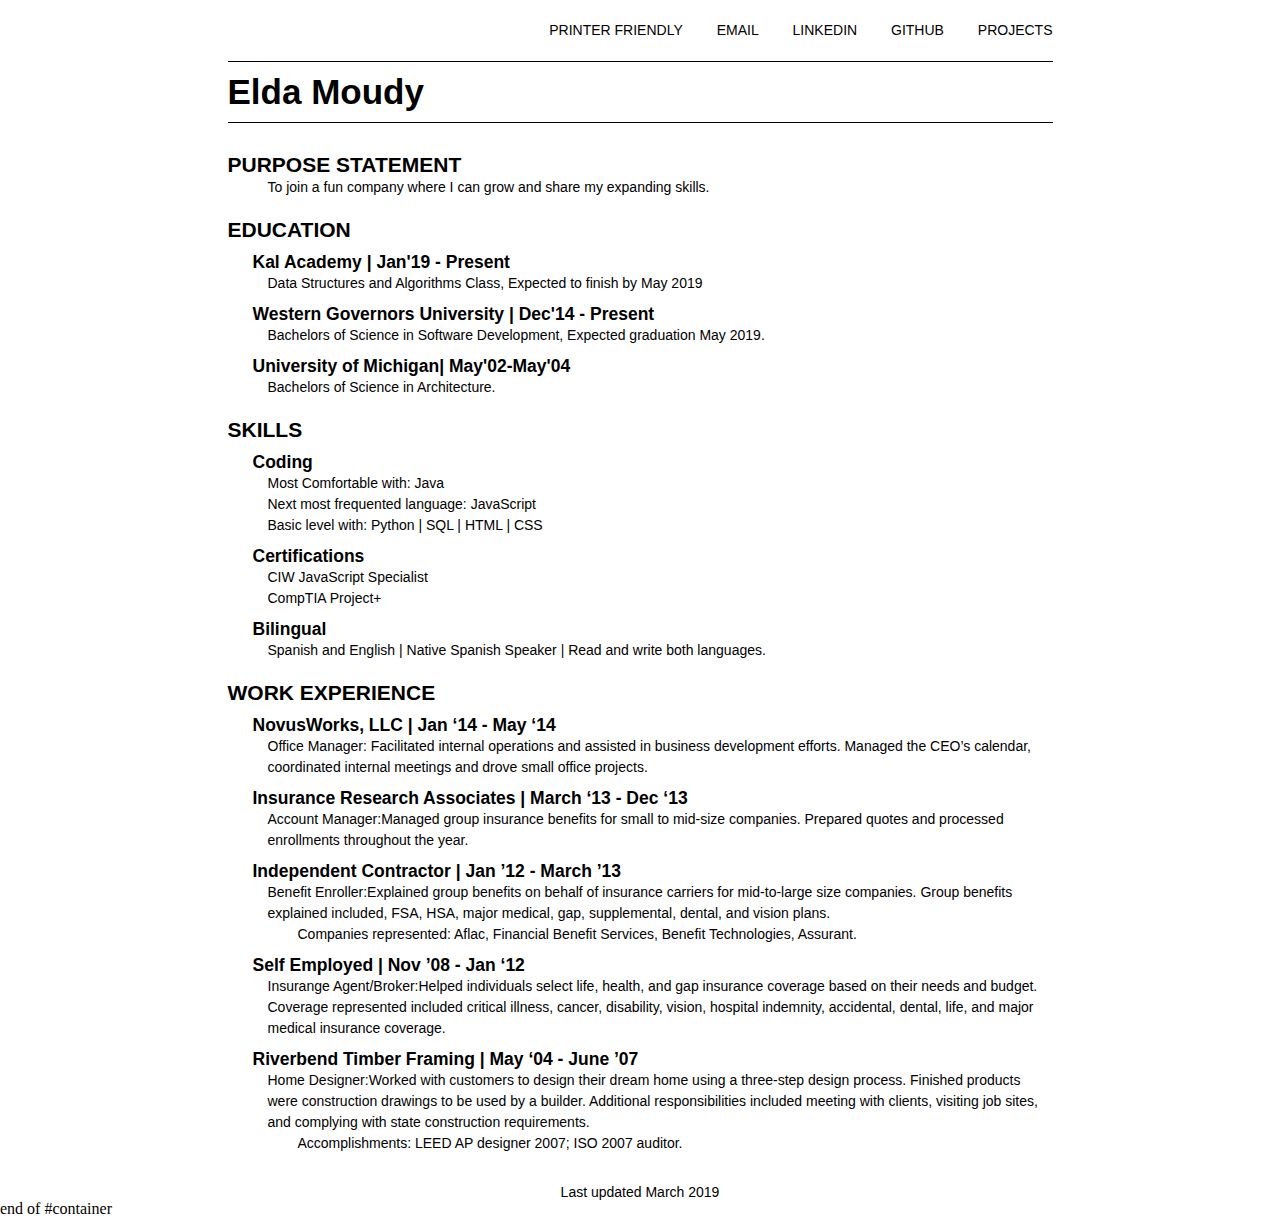
==== resume.html @ 8fc00c59 "Initial commit" ====
<!doctype html>
<html lang="en">

	<head>
		<title>Resume</title>
		<meta charset="utf-8">
		<link rel="stylesheet" type="text/css" href="index2.css">
	</head>

	<body>
		<div id="container">
		
			<header>
				<nav>
					<ul>
						<li><a href="EM_Resume.pdf" target="_blank">Printer Friendly</a></li>
						<li><a href="mailto:elda@moudy.net?subject=Job%20Opportunity&amp;body=Call%20us%20about%20a%20position">Email</a></li>
						<li><a href="https://www.linkedin.com/in/eldamoudy">LinkedIn</a></li>
						<li><a href="https://github.com/emoudy">GitHub</a></li>
						<li><a href="projects.html">Projects</a></li>
					</ul>
				</nav> <!-- end of nav-->
				<h1 id="header">Elda Moudy</h1>
			</header> <!-- end of header-->

			<section>
				<h2 class="category_title">Purpose Statement</h2>
				<p>To join a fun company where I can grow and share my expanding skills.</p>
			</section>
			
			<section id="education">
				<h2 class="category_title">Education</h2>
				<h3 class="category_content"><a href="https://www.kalacademy.org/">Kal Academy </a>| Jan'19 - Present</h3> 
				<p>Data Structures and Algorithms Class, Expected to finish by May 2019</p>
				<h3 class="category_content"><a href="https://www.wgu.edu/online-it-degrees/software-development-bachelors-program.html">Western Governors University </a>| Dec'14 - Present</h3> 
				<p>Bachelors of Science in Software Development, Expected graduation May 2019.</p>
				<h3 class="category_content"><a href="https://www.umich.edu/">University of Michigan</a>| May'02-May'04</h3> 
				<p>Bachelors of Science in Architecture.</p>
			</section><!-- end of #education-->
			
			
			<section id="skills">
				<h2 class="category_title">Skills</h2>
				<h3 class="category_content">Coding</h3>
				<p>Most Comfortable with: Java</p>
				<p>Next most frequented language: JavaScript </p>
				<p>Basic level with: Python | SQL | HTML | CSS</p>
				<h3 class="category_content">Certifications</h3>
				<p><a href="https://www.ciwcertified.com/ciw-certifications/web-development-series/javascript-specialist">CIW JavaScript Specialist</a></p>
				<p><a href="https://certification.comptia.org/certifications/project">CompTIA Project+</a></p>
				<h3 class="category_content">Bilingual</h3>
				<p>Spanish and English | Native Spanish Speaker | Read and write both languages.</p>
			</section><!-- end of #skills-->
			
			<section id="work_experience">
				<h2 class="category_title">Work Experience</h2>
				<h3 class="category_content"><a href="http://www.novusworks.com" target="_blank">NovusWorks, LLC </a>| Jan ‘14 - May ‘14</h3>
				<p><span>Office Manager:</span> Facilitated internal operations and assisted in business development efforts. Managed the CEO’s calendar, coordinated internal meetings and drove small office projects.</p>

				<h3 class="category_content"><a href="http://www.irainx.com" target="_blank">Insurance Research Associates </a>| March ‘13 - Dec ‘13</h3>
				<p><span>Account Manager:</span>Managed group insurance benefits for small to mid-size companies. Prepared quotes and processed enrollments throughout the year.</p>

				<h3 class="category_content">Independent Contractor | Jan ’12 - March ’13</h3>
				<p><span>Benefit Enroller:</span>Explained group benefits on behalf of insurance carriers for mid-to-large size companies. Group benefits explained included, FSA, HSA, major medical, gap, supplemental, dental, and vision plans.</p>
				<ul>
					<li>Companies represented: 
						<a href="http://www.aflac.com" target="_blank"> Aflac, </a>
						<a href="http://www.fbsbenefits.com" target="_blank"> Financial Benefit Services, </a>
						<a href="http://www.bentecllc.com" target="_blank">Benefit Technologies, </a>
						<a href="http://www.assurant.com" target="_blank">Assurant.</a>
					</li>
				</ul>

				<h3 class="category_content">Self Employed | Nov ’08 - Jan ‘12</h3>
				<p><span>Insurange Agent/Broker:</span>Helped individuals select life, health, and gap insurance coverage based on their needs and budget. Coverage represented included critical illness, cancer, disability, vision, hospital indemnity, accidental, dental, life, and major medical insurance coverage.</p>

				<h3 class="category_content"><a href="http://www.riverbendtf.com" target="_blank">Riverbend Timber Framing</a> | May ‘04 - June ’07</h3>
				<p><span>Home Designer:</span>Worked with customers to design their dream home using a three-step design process. Finished products were construction drawings to be used by a builder. Additional responsibilities included meeting with clients, visiting job sites, and complying with state construction requirements.</p>
				<ul>
					<li>Accomplishments: <a href="http://en.wikipedia.org/wiki/Leadership_in_Energy_and_Environmental_Design" target="_blank">LEED AP designer 2007</a>; <a href="http://en.wikipedia.org/wiki/ISO_9000" target="_blank">ISO 2007 auditor.</a></li>
				</ul>
			</section> <!-- end of #work_exp-->

			<footer>
				<time datetime="2019-25-03">Last updated March 2019</time>
			</footer>
		</div>  end of #container
	</body>
</html>
---- index2.css ----
* {
    margin: 0 auto;
    padding: 0px;
}

html {
    background: url(texture.gif) top left repeat;
}

#container {
    width: 825px;
    font-family: Georgia, Verdana, sans-serif;
    font-weight: none;
    font-size: 14px;
}

ul {
    list-style-type: none;

}
li {
    padding-left: 70px;
    line-height: 150%
}

nav ul {    
    float:right;
    padding: 20px 0px;
}

nav li {
    padding-left: 30px;
    text-align: right;
    display: inline;
    text-transform: uppercase;
}

header h1{
    text-transform: capitalize;
    font-size: 2.5em;
    font-style: bold;
    margin: 10px 0px;
    clear: both;
    border-top: 1px solid;
    border-bottom: 1px solid;
    padding-top: 10px;
    padding-bottom: 10px;
}

/*header {
    position: fixed;*/
}

aside {
    display: block;
}


#work_experience {
    clear: both;
}

.top_row {
    display: inline-block;
}

.top_row_items {
    height: 140px; 
    min-width: 31%;
    float: left;
    border: 2px outset #bcbcbc;
    margin: 5px;
    text-align: center;
    padding-top: 5px;
}
.image {
    height: 120px;
    width: 200px;
}
.pic_description {
    display: block;
    text-align: center;
    bottom: 0px;
}

.category_title {
    font-size: 1.50em;
    text-transform: uppercase;
    font-style: bold;
    padding-top: 20px;
}

.category_content {
    font-size: 1.25em;
    font-style: bold;
    padding: 10px 0px 0px 25px;
}

.category_content a {
    font-size: 1em; 
}

p {
    padding-left: 40px;
    line-height: 150%;
}

footer {
    padding-top: 30px;
    text-align: center;
    clear: both;

}

a:link {
    color: #000;
    text-decoration: none;
}

a:visited {
    color: #000;
}

a:hover {
    color: #a50578;
    text-decoration: underline;
}

a:active {
    color: #000;
};
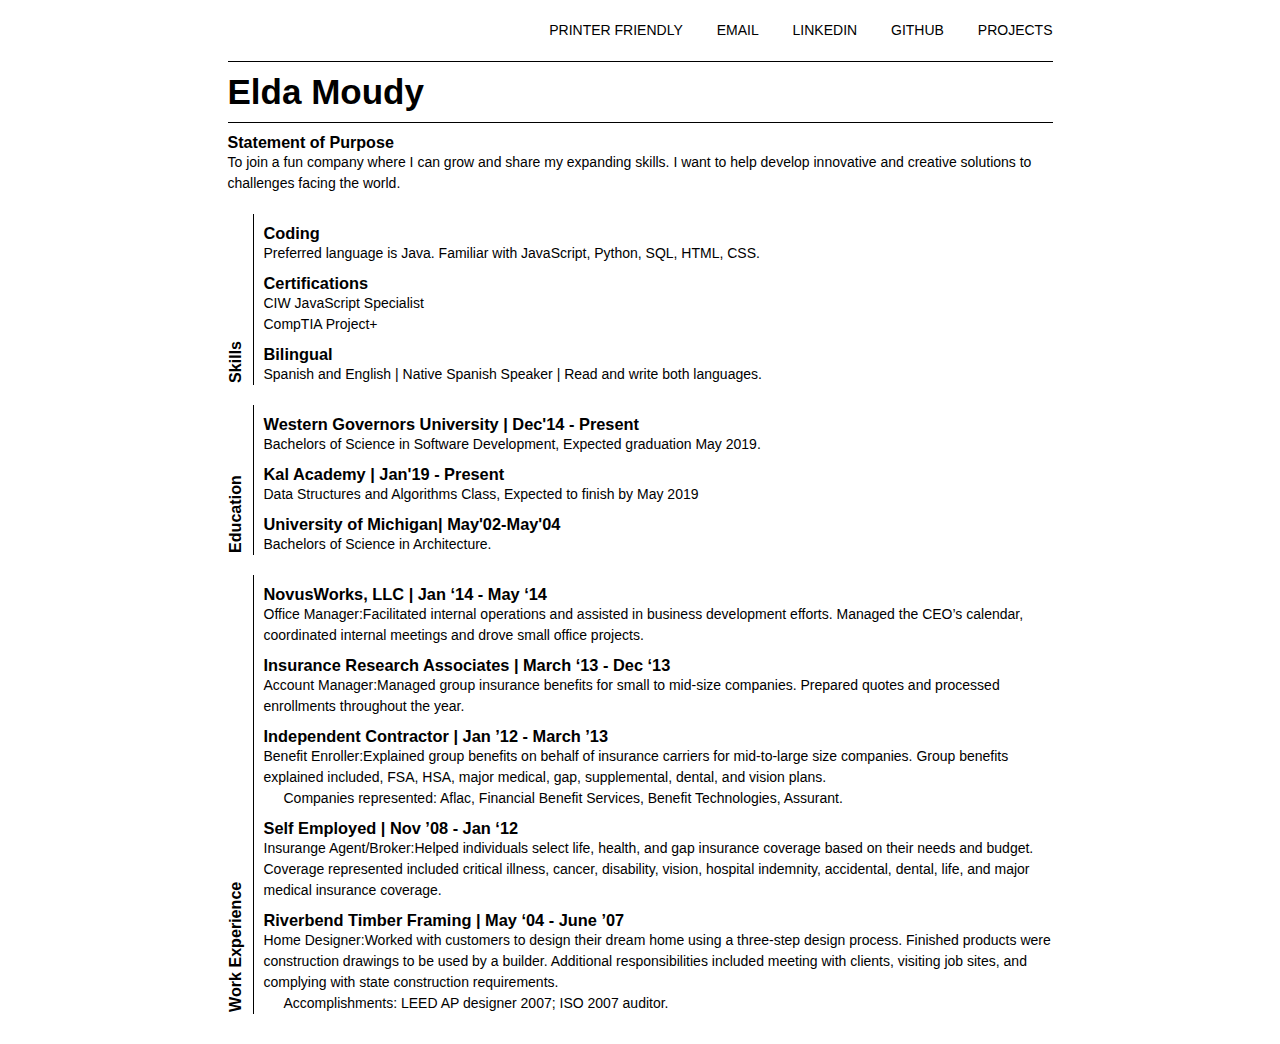
==== commit 79577c25: "html page" ====
--- a/resume.html
+++ b/resume.html
@@ -23,68 +23,67 @@
 				<h1 id="header">Elda Moudy</h1>
 			</header> <!-- end of header-->
 
-			<section>
-				<h2 class="category_title">Purpose Statement</h2>
-				<p>To join a fun company where I can grow and share my expanding skills.</p>
-			</section>
+			<div>
+				<h2 class="category_statement">Statement of Purpose</h2>
+				<p>To join a fun company where I can grow and share my expanding skills. I want to help develop innovative and creative solutions to challenges facing the world.</p>
+			</div>
 			
-			<section id="education">
-				<h2 class="category_title">Education</h2>
-				<h3 class="category_content"><a href="https://www.kalacademy.org/">Kal Academy </a>| Jan'19 - Present</h3> 
-				<p>Data Structures and Algorithms Class, Expected to finish by May 2019</p>
-				<h3 class="category_content"><a href="https://www.wgu.edu/online-it-degrees/software-development-bachelors-program.html">Western Governors University </a>| Dec'14 - Present</h3> 
-				<p>Bachelors of Science in Software Development, Expected graduation May 2019.</p>
-				<h3 class="category_content"><a href="https://www.umich.edu/">University of Michigan</a>| May'02-May'04</h3> 
-				<p>Bachelors of Science in Architecture.</p>
+			<section class="block">
+				<div class="float_left"><h2 class="category_title">Skills</h2></div>
+				<div class="float_right">
+					<h3 class="category_content">Coding</h3>
+					<p>Preferred language is Java. Familiar with JavaScript, Python, SQL, HTML, CSS.</p>
+					<h3 class="category_content">Certifications</h3>
+					<p><a href="https://www.ciwcertified.com/ciw-certifications/web-development-series/javascript-specialist">CIW JavaScript Specialist</a></p>
+					<p><a href="https://certification.comptia.org/certifications/project">CompTIA Project+</a></p>
+					<h3 class="category_content">Bilingual</h3>
+					<p>Spanish and English | Native Spanish Speaker | Read and write both languages.</p>
+				</div>
+			</section><!-- end of #skills-->
+			
+			<section class="block">
+				<div class="float_left"><h2 class="category_title">Education</h2></div>
+				<div class="float_right">
+					<h3 class="category_content"><a href="https://www.wgu.edu/online-it-degrees/software-development-bachelors-program.html">Western Governors University </a>| Dec'14 - Present</h3> 
+					<p>Bachelors of Science in Software Development, Expected graduation May 2019.</p>
+					<h3 class="category_content"><a href="https://www.kalacademy.org/">Kal Academy </a>| Jan'19 - Present</h3> 
+					<p>Data Structures and Algorithms Class, Expected to finish by May 2019</p>
+					<h3 class="category_content"><a href="https://www.umich.edu/">University of Michigan</a>| May'02-May'04</h3> 
+					<p>Bachelors of Science in Architecture.</p>
+				</div>
 			</section><!-- end of #education-->
 			
-			
-			<section id="skills">
-				<h2 class="category_title">Skills</h2>
-				<h3 class="category_content">Coding</h3>
-				<p>Most Comfortable with: Java</p>
-				<p>Next most frequented language: JavaScript </p>
-				<p>Basic level with: Python | SQL | HTML | CSS</p>
-				<h3 class="category_content">Certifications</h3>
-				<p><a href="https://www.ciwcertified.com/ciw-certifications/web-development-series/javascript-specialist">CIW JavaScript Specialist</a></p>
-				<p><a href="https://certification.comptia.org/certifications/project">CompTIA Project+</a></p>
-				<h3 class="category_content">Bilingual</h3>
-				<p>Spanish and English | Native Spanish Speaker | Read and write both languages.</p>
-			</section><!-- end of #skills-->
-			
-			<section id="work_experience">
-				<h2 class="category_title">Work Experience</h2>
-				<h3 class="category_content"><a href="http://www.novusworks.com" target="_blank">NovusWorks, LLC </a>| Jan ‘14 - May ‘14</h3>
-				<p><span>Office Manager:</span> Facilitated internal operations and assisted in business development efforts. Managed the CEO’s calendar, coordinated internal meetings and drove small office projects.</p>
-
-				<h3 class="category_content"><a href="http://www.irainx.com" target="_blank">Insurance Research Associates </a>| March ‘13 - Dec ‘13</h3>
-				<p><span>Account Manager:</span>Managed group insurance benefits for small to mid-size companies. Prepared quotes and processed enrollments throughout the year.</p>
-
-				<h3 class="category_content">Independent Contractor | Jan ’12 - March ’13</h3>
-				<p><span>Benefit Enroller:</span>Explained group benefits on behalf of insurance carriers for mid-to-large size companies. Group benefits explained included, FSA, HSA, major medical, gap, supplemental, dental, and vision plans.</p>
-				<ul>
-					<li>Companies represented: 
-						<a href="http://www.aflac.com" target="_blank"> Aflac, </a>
-						<a href="http://www.fbsbenefits.com" target="_blank"> Financial Benefit Services, </a>
-						<a href="http://www.bentecllc.com" target="_blank">Benefit Technologies, </a>
-						<a href="http://www.assurant.com" target="_blank">Assurant.</a>
-					</li>
-				</ul>
-
-				<h3 class="category_content">Self Employed | Nov ’08 - Jan ‘12</h3>
-				<p><span>Insurange Agent/Broker:</span>Helped individuals select life, health, and gap insurance coverage based on their needs and budget. Coverage represented included critical illness, cancer, disability, vision, hospital indemnity, accidental, dental, life, and major medical insurance coverage.</p>
-
-				<h3 class="category_content"><a href="http://www.riverbendtf.com" target="_blank">Riverbend Timber Framing</a> | May ‘04 - June ’07</h3>
-				<p><span>Home Designer:</span>Worked with customers to design their dream home using a three-step design process. Finished products were construction drawings to be used by a builder. Additional responsibilities included meeting with clients, visiting job sites, and complying with state construction requirements.</p>
-				<ul>
-					<li>Accomplishments: <a href="http://en.wikipedia.org/wiki/Leadership_in_Energy_and_Environmental_Design" target="_blank">LEED AP designer 2007</a>; <a href="http://en.wikipedia.org/wiki/ISO_9000" target="_blank">ISO 2007 auditor.</a></li>
-				</ul>
+			<section class="block">
+				<div class="float_left"><h2 class="category_title">Work Experience</h2></div>
+				<div class="float_right">
+					<h3 class="category_content"><a href="http://www.novusworks.com" target="_blank">NovusWorks, LLC </a>| Jan ‘14 - May ‘14</h3>
+					<p>Office Manager:Facilitated internal operations and assisted in business development efforts. Managed the CEO’s calendar, coordinated internal meetings and drove small office projects.</p>
+					<h3 class="category_content"><a href="http://www.irainx.com" target="_blank">Insurance Research Associates </a>| March ‘13 - Dec ‘13</h3>
+					<p>Account Manager:Managed group insurance benefits for small to mid-size companies. Prepared quotes and processed enrollments throughout the year.</p>
+					<h3 class="category_content">Independent Contractor | Jan ’12 - March ’13</h3>
+					<p>Benefit Enroller:Explained group benefits on behalf of insurance carriers for mid-to-large size companies. Group benefits explained included, FSA, HSA, major medical, gap, supplemental, dental, and vision plans.</p>
+					<ul>
+						<li>Companies represented: 
+							<a href="http://www.aflac.com" target="_blank"> Aflac, </a>
+							<a href="http://www.fbsbenefits.com" target="_blank"> Financial Benefit Services, </a>
+							<a href="http://www.bentecllc.com" target="_blank">Benefit Technologies, </a>
+							<a href="http://www.assurant.com" target="_blank">Assurant.</a>
+						</li>
+					</ul>
+					<h3 class="category_content">Self Employed | Nov ’08 - Jan ‘12</h3>
+					<p>Insurange Agent/Broker:Helped individuals select life, health, and gap insurance coverage based on their needs and budget. Coverage represented included critical illness, cancer, disability, vision, hospital indemnity, accidental, dental, life, and major medical insurance coverage.</p>
+					<h3 class="category_content"><a href="http://www.riverbendtf.com" target="_blank">Riverbend Timber Framing</a> | May ‘04 - June ’07</h3>
+					<p>Home Designer:Worked with customers to design their dream home using a three-step design process. Finished products were construction drawings to be used by a builder. Additional responsibilities included meeting with clients, visiting job sites, and complying with state construction requirements.</p>
+					<ul>
+						<li>Accomplishments: <a href="http://en.wikipedia.org/wiki/Leadership_in_Energy_and_Environmental_Design" target="_blank">LEED AP designer 2007</a>; <a href="http://en.wikipedia.org/wiki/ISO_9000" target="_blank">ISO 2007 auditor.</a></li>
+					</ul>
+				</div>
 			</section> <!-- end of #work_exp-->
 
 			<footer>
-				<time datetime="2019-25-03">Last updated March 2019</time>
+				<time datetime="2019-25-03"></time>
 			</footer>
-		</div>  end of #container
+		</div> <!-- end of #container-->
 	</body>
 </html>
 
--- a/index2.css
+++ b/index2.css
@@ -8,9 +8,8 @@
 }
 
 #container {
-    width: 825px;
+    max-width: 825px;
     font-family: Georgia, Verdana, sans-serif;
-    font-weight: none;
     font-size: 14px;
 }
 
@@ -19,7 +18,7 @@
 
 }
 li {
-    padding-left: 70px;
+    padding-left: 20px;
     line-height: 150%
 }
 
@@ -46,13 +45,29 @@
     padding-top: 10px;
     padding-bottom: 10px;
 }
+section{
+	display: flex;
+	padding-top: 20px;
+	align-items: flex-end;
+}
+
 
 /*header {
     position: fixed;*/
 }
-
-aside {
-    display: block;
+h3{
+	font-size: 1.5em;
+    text-transform: uppercase;
+    font-style: bold;
+	padding-top: 10px;
+	padding-bottom:5px;
+}
+h2{
+	font-size: 1.15em;
+    font-style: bold;
+}
+p {
+    line-height: 150%;
 }
 
 
@@ -82,27 +97,40 @@
     text-align: center;
     bottom: 0px;
 }
+.category_content {
+    padding-top: 10px;
+}
 
 .category_title {
-    font-size: 1.50em;
-    text-transform: uppercase;
-    font-style: bold;
-    padding-top: 20px;
+	white-space: nowrap;
+	text-align: center;
+	vertical-align: center;
+	left:0px;
+	bottom: 0;
+	padding-top:0px;
 }
 
-.category_content {
-    font-size: 1.25em;
-    font-style: bold;
-    padding: 10px 0px 0px 25px;
+div.float_left{
+	-webkit-transform: rotate(-90deg);
+    -moz-transform: rotate(-90deg);
+    -o-transform: rotate(-90deg);
+    -ms-transform: rotate(-90deg);
+    transform: rotate(-90deg);
+	
+	max-width: 25px;
+	padding-bottom:10px;
+	padding-top:0px;
+	float: left;
+	text-align: left;	
 }
-
-.category_content a {
-    font-size: 1em; 
-}
-
-p {
-    padding-left: 40px;
-    line-height: 150%;
+div.float_right{
+	display: block;
+	border: dashed 1px red;
+	min-width: 800px;
+	float: right;
+	border: solid black;
+	border-width: 0px 0px 0px 1px;
+	padding-left:10px;
 }
 
 footer {
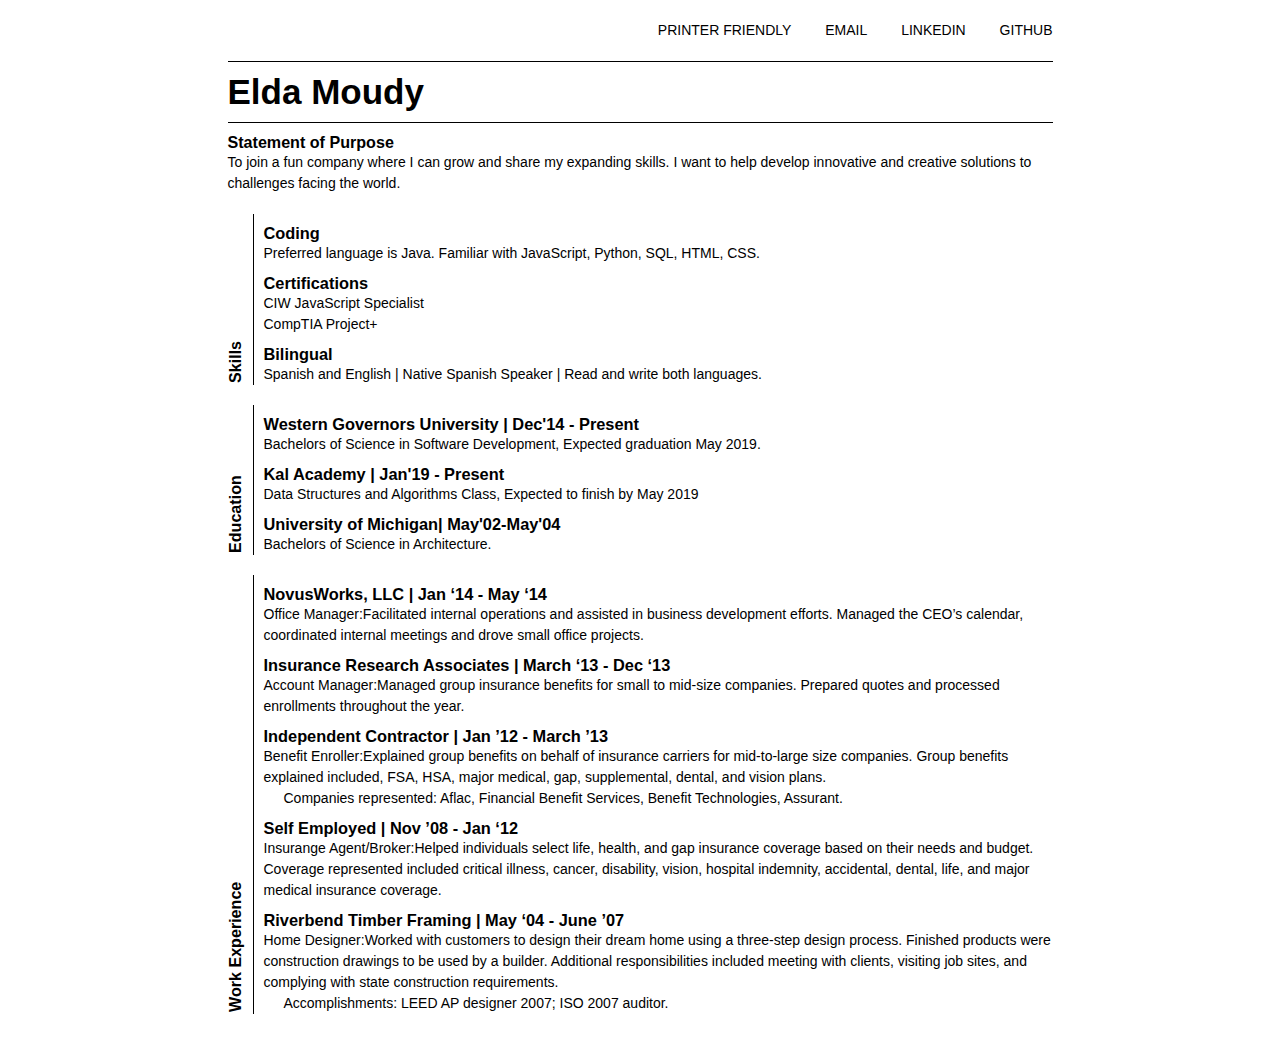
==== commit 5c50b027: "removed p link" ====
--- a/resume.html
+++ b/resume.html
@@ -17,7 +17,6 @@
 						<li><a href="mailto:elda@moudy.net?subject=Job%20Opportunity&amp;body=Call%20us%20about%20a%20position">Email</a></li>
 						<li><a href="https://www.linkedin.com/in/eldamoudy">LinkedIn</a></li>
 						<li><a href="https://github.com/emoudy">GitHub</a></li>
-						<li><a href="projects.html">Projects</a></li>
 					</ul>
 				</nav> <!-- end of nav-->
 				<h1 id="header">Elda Moudy</h1>
